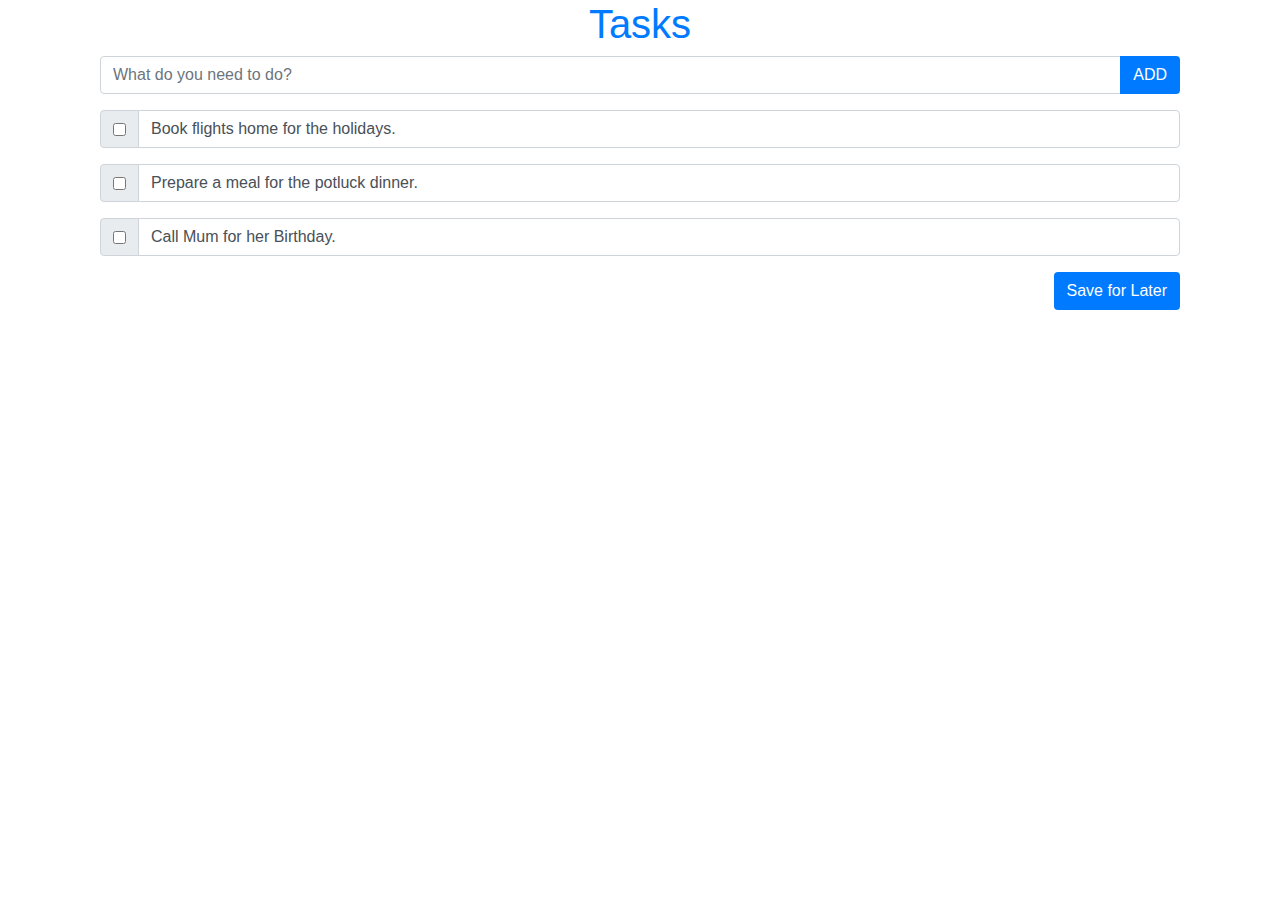
==== Tasks.html @ 012670f1 "Added the Tasks html page" ====
<!doctype html>
<html lang="en">

<head>
    <!-- Required meta tags -->
    <meta charset="utf-8">
    <meta name="viewport" content="width=device-width, initial-scale=1, shrink-to-fit=no">

    <!-- Bootstrap CSS -->
    <link rel="stylesheet" href="https://stackpath.bootstrapcdn.com/bootstrap/4.4.1/css/bootstrap.min.css"
        integrity="sha384-Vkoo8x4CGsO3+Hhxv8T/Q5PaXtkKtu6ug5TOeNV6gBiFeWPGFN9MuhOf23Q9Ifjh" crossorigin="anonymous">

    <title>Bootstrappin!</title>
</head>
<!-- <style>
    div {
        border-style: dotted;
        border-width: 0.1px;
    }
</style> -->

<body>
    <div class="container">
        <div class="row text-primary">
            <div class="col-md-12 text-center">
                <h1>Tasks</h1>
            </div>
        </div>

        <div class="row">
            <div class="col-md-12">
                <div id="taskwrapper" class="container">
                    <div class="input-group mb-3">
                        <input type="text" class="form-control" id="addTodo" placeholder="What do you need to do?"
                            name="addTodo">
                        <div class="input-group-append">
                            <button type="submit" class="btn btn-default text-white bg-primary">ADD</button>
                        </div>
                    </div>
                    <!-- Sample Content -->
                    <div class="input-group mb-3">
                        <div class="input-group-prepend">
                            <div class="input-group-text">
                                <input type="checkbox" aria-label="Checkbox for following text input">
                            </div>
                        </div>
                        <input type="text" class="form-control" aria-label="Text input with checkbox" 
                            value="Book flights home for the holidays.">
                    </div>
                    <div class="input-group mb-3">
                        <div class="input-group-prepend">
                            <div class="input-group-text">
                                <input type="checkbox" aria-label="Checkbox for following text input">
                            </div>
                        </div>
                        <input type="text" class="form-control" aria-label="Text input with checkbox" 
                            value="Prepare a meal for the potluck dinner.">
                    </div>
                    <div class="input-group mb-3">
                        <div class="input-group-prepend">
                            <div class="input-group-text">
                                <input type="checkbox" aria-label="Checkbox for following text input">
                            </div>
                        </div>
                        <input type="text" class="form-control" aria-label="Text input with checkbox" 
                            value="Call Mum for her Birthday.">
                    </div>
                    <!-- End Sample Content -->
                    <div class="form-group row">
                        <div class="col-sm-12 text-right">
                            <button type="submit" class="btn btn-default text-white bg-primary">Save for Later</button>
                        </div>
                    </div>
                </div>
            </div>
        </div>
    </div>

    <!-- Optional JavaScript -->
    <!-- jQuery first, then Popper.js, then Bootstrap JS -->
    <script src="https://code.jquery.com/jquery-3.4.1.slim.min.js"
        integrity="sha384-J6qa4849blE2+poT4WnyKhv5vZF5SrPo0iEjwBvKU7imGFAV0wwj1yYfoRSJoZ+n"
        crossorigin="anonymous"></script>
    <script src="https://cdn.jsdelivr.net/npm/popper.js@1.16.0/dist/umd/popper.min.js"
        integrity="sha384-Q6E9RHvbIyZFJoft+2mJbHaEWldlvI9IOYy5n3zV9zzTtmI3UksdQRVvoxMfooAo"
        crossorigin="anonymous"></script>
    <script src="https://stackpath.bootstrapcdn.com/bootstrap/4.4.1/js/bootstrap.min.js"
        integrity="sha384-wfSDF2E50Y2D1uUdj0O3uMBJnjuUD4Ih7YwaYd1iqfktj0Uod8GCExl3Og8ifwB6"
        crossorigin="anonymous"></script>
    </div>
</body>

</html>
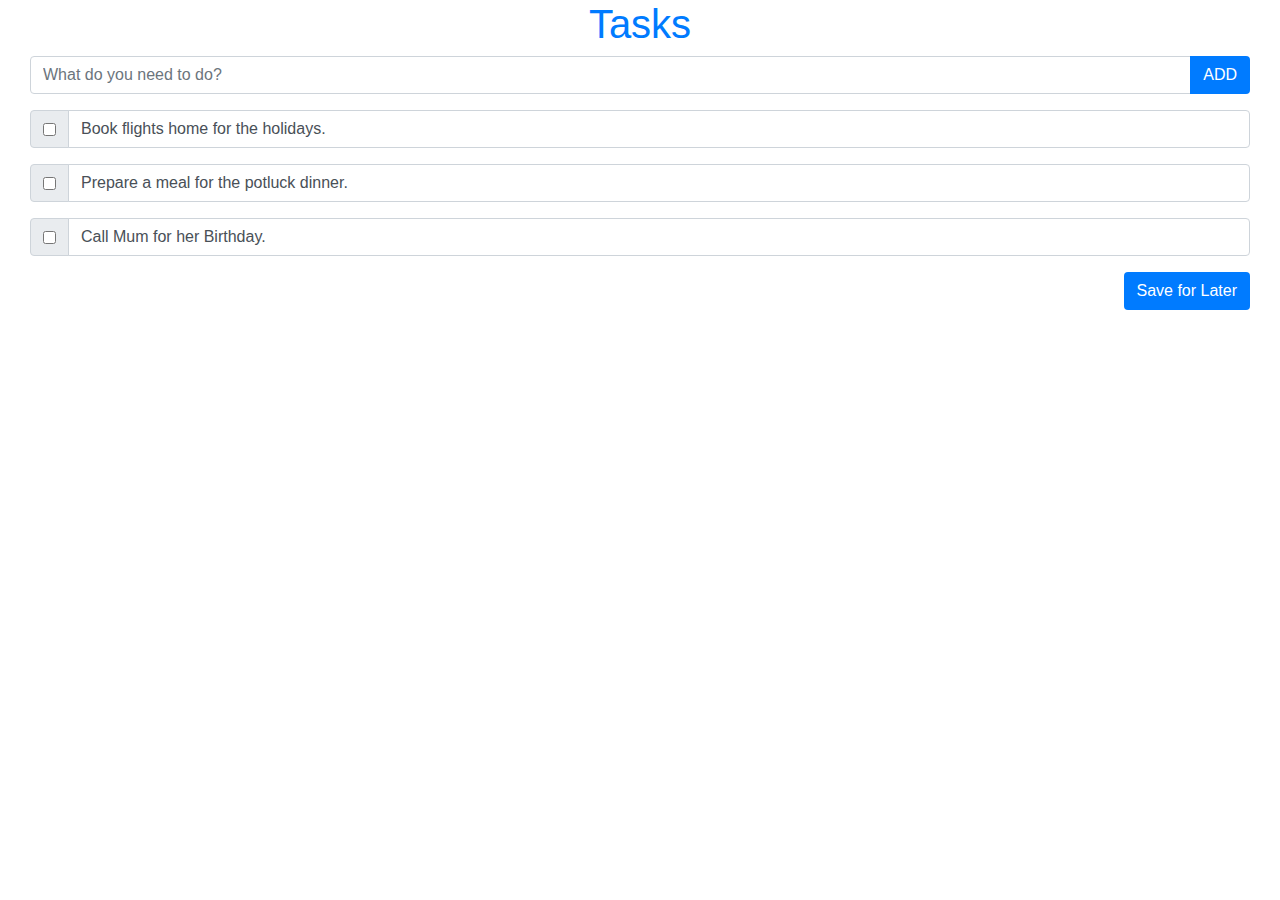
==== commit fbf03454: "These containers should be fluid." ====
--- a/Tasks.html
+++ b/Tasks.html
@@ -20,7 +20,7 @@
 </style> -->
 
 <body>
-    <div class="container">
+    <section class="container-fluid">
         <div class="row text-primary">
             <div class="col-md-12 text-center">
                 <h1>Tasks</h1>
@@ -29,7 +29,7 @@
 
         <div class="row">
             <div class="col-md-12">
-                <div id="taskwrapper" class="container">
+                <div id="taskwrapper" class="container-fluid">
                     <div class="input-group mb-3">
                         <input type="text" class="form-control" id="addTodo" placeholder="What do you need to do?"
                             name="addTodo">
@@ -74,7 +74,7 @@
                 </div>
             </div>
         </div>
-    </div>
+    </section>
 
     <!-- Optional JavaScript -->
     <!-- jQuery first, then Popper.js, then Bootstrap JS -->
